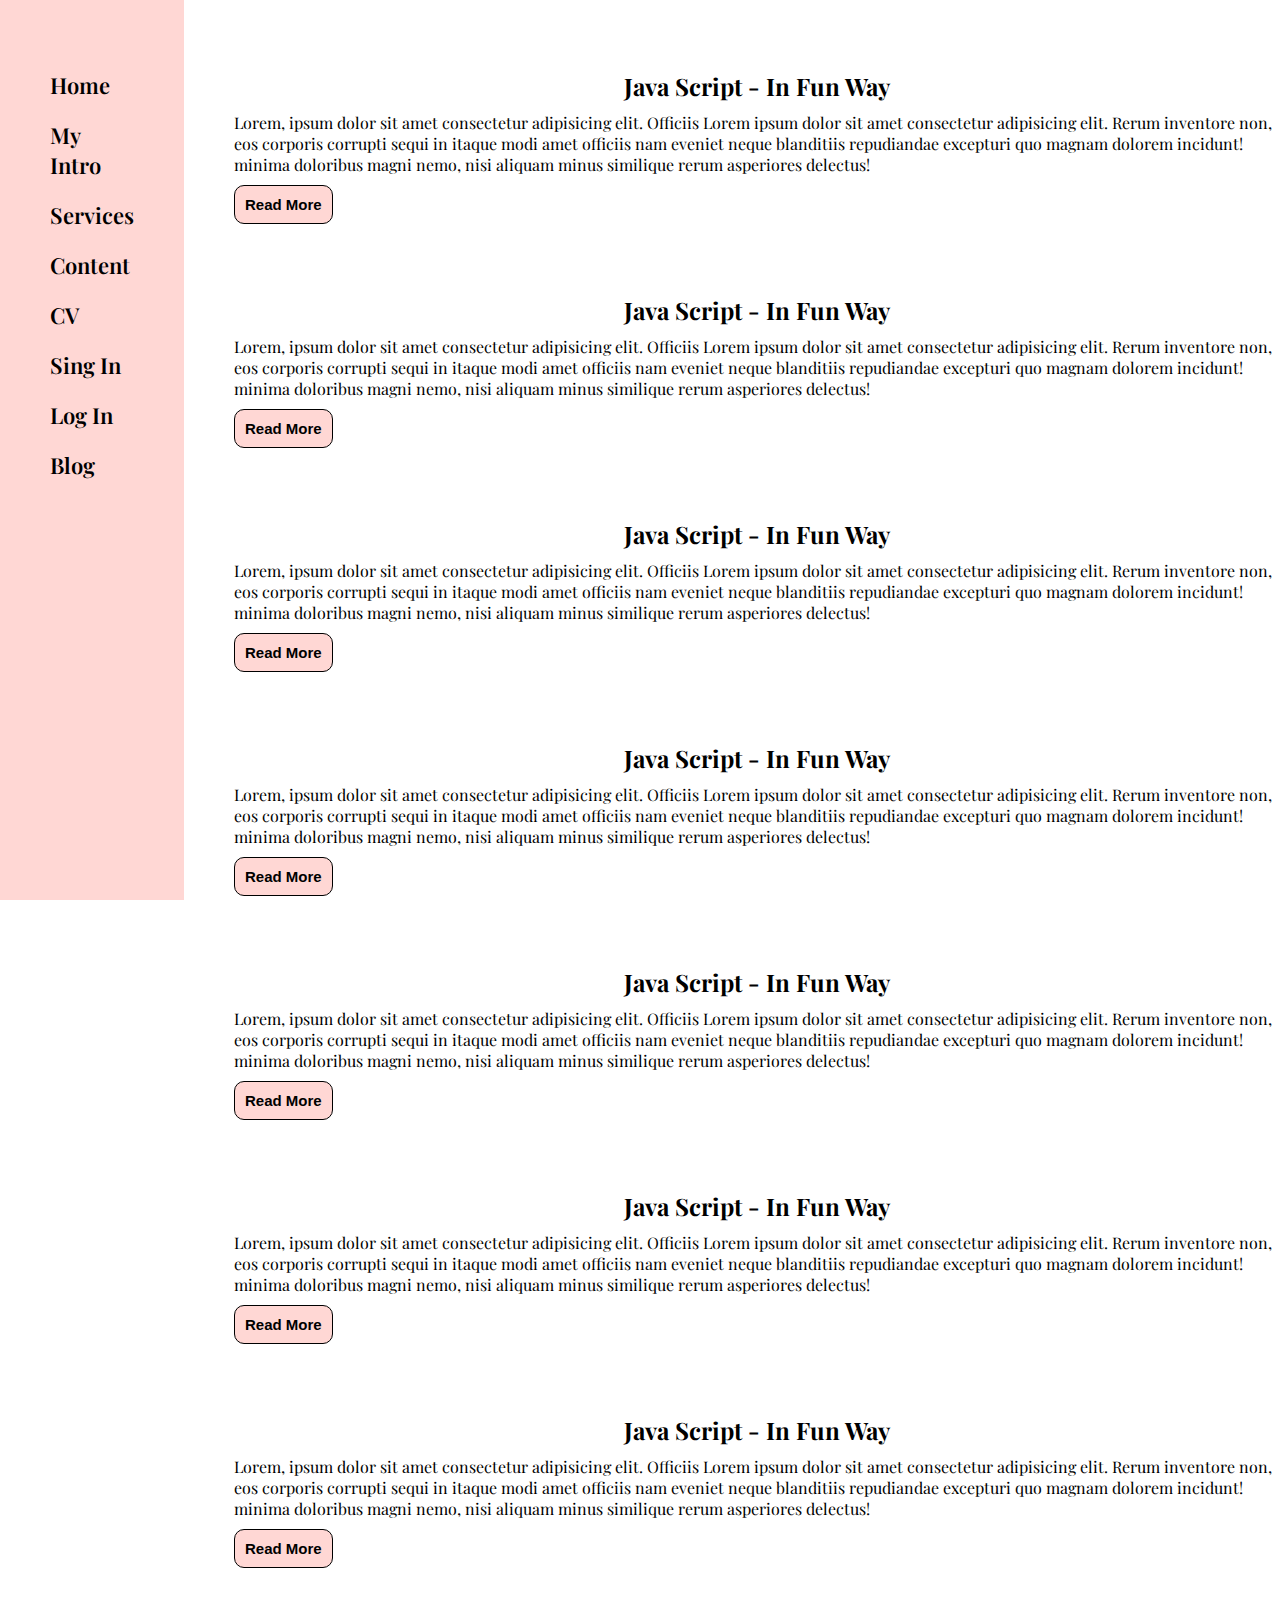
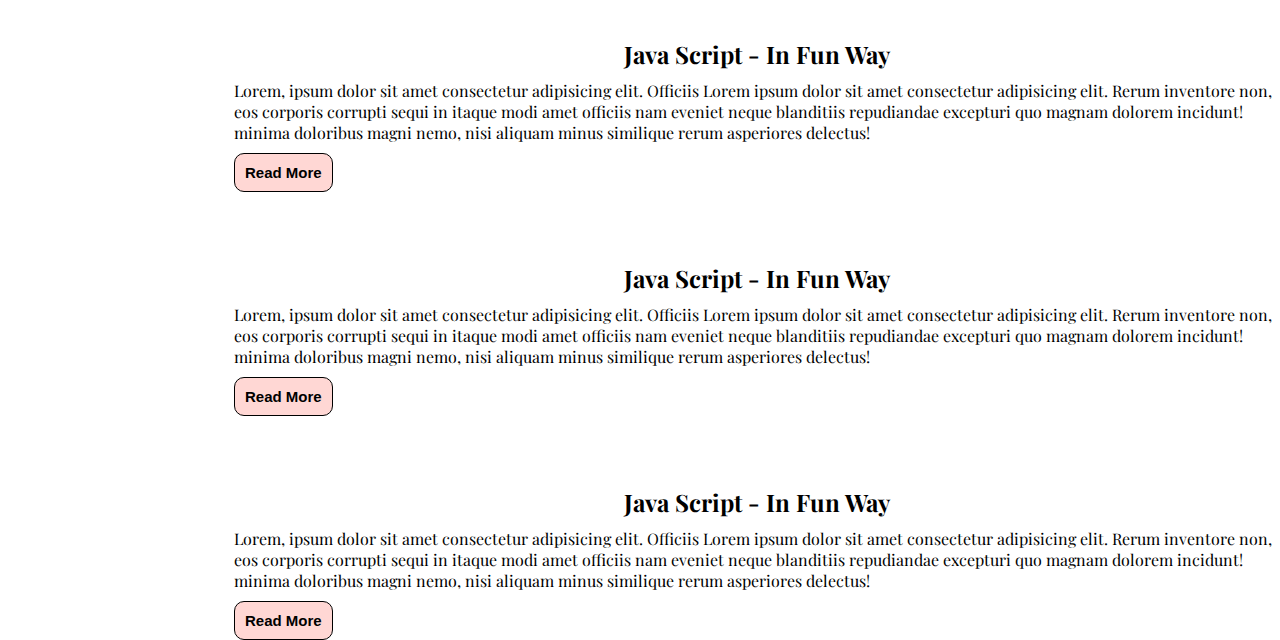
==== files/blog.html @ 66d513e1 "add new files" ====
<!DOCTYPE html>
<html lang="en">

<head>
    <meta charset="UTF-8">
    <meta name="viewport" content="width=device-width, initial-scale=1.0">
    <title>Protfolio</title>
    <link rel="stylesheet" href="../css/style.css">
    <link rel="stylesheet" href="../css/media.css">
</head>

<body>
    <div class="container">
        <div class="sidebar">
            <nav>
                <ul>

                    <li><a href="#">Home</a></li>
                    <li><a href="../files/intro.html" target="_blank">My Intro</a></li>
                    <li><a href="../files/service.html" target="_blank">Services</a></li>
                    <li><a href="../files/content.html" target="_blank">Content</a></li>
                    <li><a href="#" target="_blank">CV</a></li>
                    <li><a href="../files/sing-in.html" target="_blank">Sing In</a></li>
                    <li><a href="../files/log-in.html" target="_blank">Log In</a></li>
                    <li><a href="../files/blog.html" target="_blank">Blog</a></li>
                </ul>
            </nav>
        </div>
        <div class="main">
            <div class="blog-container">
                <div class="blog-items">
                    <h2>Java Script - In Fun Way</h2>
                    <p>Lorem, ipsum dolor sit amet consectetur adipisicing elit. Officiis Lorem ipsum dolor sit amet
                        consectetur adipisicing elit. Rerum inventore non, eos corporis corrupti sequi in itaque modi
                        amet officiis nam eveniet neque blanditiis repudiandae excepturi quo magnam dolorem incidunt!
                        minima doloribus magni nemo, nisi aliquam minus similique rerum asperiores delectus!</p>
                    <button class="btn btn-sm download-btn">Read More</button>
                </div>
                <div class="blog-items">
                    <h2>Java Script - In Fun Way</h2>
                    <p>Lorem, ipsum dolor sit amet consectetur adipisicing elit. Officiis Lorem ipsum dolor sit amet
                        consectetur adipisicing elit. Rerum inventore non, eos corporis corrupti sequi in itaque modi
                        amet officiis nam eveniet neque blanditiis repudiandae excepturi quo magnam dolorem incidunt!
                        minima doloribus magni nemo, nisi aliquam minus similique rerum asperiores delectus!</p>
                    <button class="btn btn-sm download-btn">Read More</button>
                </div>
                <div class="blog-items">
                    <h2>Java Script - In Fun Way</h2>
                    <p>Lorem, ipsum dolor sit amet consectetur adipisicing elit. Officiis Lorem ipsum dolor sit amet
                        consectetur adipisicing elit. Rerum inventore non, eos corporis corrupti sequi in itaque modi
                        amet officiis nam eveniet neque blanditiis repudiandae excepturi quo magnam dolorem incidunt!
                        minima doloribus magni nemo, nisi aliquam minus similique rerum asperiores delectus!</p>
                    <button class="btn btn-sm download-btn">Read More</button>
                </div>
                <div class="blog-items">
                    <h2>Java Script - In Fun Way</h2>
                    <p>Lorem, ipsum dolor sit amet consectetur adipisicing elit. Officiis Lorem ipsum dolor sit amet
                        consectetur adipisicing elit. Rerum inventore non, eos corporis corrupti sequi in itaque modi
                        amet officiis nam eveniet neque blanditiis repudiandae excepturi quo magnam dolorem incidunt!
                        minima doloribus magni nemo, nisi aliquam minus similique rerum asperiores delectus!</p>
                    <button class="btn btn-sm download-btn">Read More</button>
                </div>
                <div class="blog-items">
                    <h2>Java Script - In Fun Way</h2>
                    <p>Lorem, ipsum dolor sit amet consectetur adipisicing elit. Officiis Lorem ipsum dolor sit amet
                        consectetur adipisicing elit. Rerum inventore non, eos corporis corrupti sequi in itaque modi
                        amet officiis nam eveniet neque blanditiis repudiandae excepturi quo magnam dolorem incidunt!
                        minima doloribus magni nemo, nisi aliquam minus similique rerum asperiores delectus!</p>
                    <button class="btn btn-sm download-btn">Read More</button>
                </div>
                <div class="blog-items">
                    <h2>Java Script - In Fun Way</h2>
                    <p>Lorem, ipsum dolor sit amet consectetur adipisicing elit. Officiis Lorem ipsum dolor sit amet
                        consectetur adipisicing elit. Rerum inventore non, eos corporis corrupti sequi in itaque modi
                        amet officiis nam eveniet neque blanditiis repudiandae excepturi quo magnam dolorem incidunt!
                        minima doloribus magni nemo, nisi aliquam minus similique rerum asperiores delectus!</p>
                    <button class="btn btn-sm download-btn">Read More</button>
                </div>
                <div class="blog-items">
                    <h2>Java Script - In Fun Way</h2>
                    <p>Lorem, ipsum dolor sit amet consectetur adipisicing elit. Officiis Lorem ipsum dolor sit amet
                        consectetur adipisicing elit. Rerum inventore non, eos corporis corrupti sequi in itaque modi
                        amet officiis nam eveniet neque blanditiis repudiandae excepturi quo magnam dolorem incidunt!
                        minima doloribus magni nemo, nisi aliquam minus similique rerum asperiores delectus!</p>
                    <button class="btn btn-sm download-btn">Read More</button>
                </div>
                <div class="blog-items">
                    <h2>Java Script - In Fun Way</h2>
                    <p>Lorem, ipsum dolor sit amet consectetur adipisicing elit. Officiis Lorem ipsum dolor sit amet
                        consectetur adipisicing elit. Rerum inventore non, eos corporis corrupti sequi in itaque modi
                        amet officiis nam eveniet neque blanditiis repudiandae excepturi quo magnam dolorem incidunt!
                        minima doloribus magni nemo, nisi aliquam minus similique rerum asperiores delectus!</p>
                    <button class="btn btn-sm download-btn">Read More</button>
                </div> <div class="blog-items">
                    <h2>Java Script - In Fun Way</h2>
                    <p>Lorem, ipsum dolor sit amet consectetur adipisicing elit. Officiis Lorem ipsum dolor sit amet
                        consectetur adipisicing elit. Rerum inventore non, eos corporis corrupti sequi in itaque modi
                        amet officiis nam eveniet neque blanditiis repudiandae excepturi quo magnam dolorem incidunt!
                        minima doloribus magni nemo, nisi aliquam minus similique rerum asperiores delectus!</p>
                    <button class="btn btn-sm download-btn">Read More</button>
                </div>
                <div class="blog-items">
                    <h2>Java Script - In Fun Way</h2>
                    <p>Lorem, ipsum dolor sit amet consectetur adipisicing elit. Officiis Lorem ipsum dolor sit amet
                        consectetur adipisicing elit. Rerum inventore non, eos corporis corrupti sequi in itaque modi
                        amet officiis nam eveniet neque blanditiis repudiandae excepturi quo magnam dolorem incidunt!
                        minima doloribus magni nemo, nisi aliquam minus similique rerum asperiores delectus!</p>
                    <button class="btn btn-sm download-btn">Read More</button>
                </div>

            </div>
        </div>
    </div>
    <script src="./js/script.js"></script>
</body>

</html>
---- css/style.css ----
@import url('https://fonts.googleapis.com/css2?family=Big+Shoulders+Inline:opsz,wght@10..72,100..900&family=Inter:ital,opsz,wght@0,14..32,100..900;1,14..32,100..900&family=Noto+Sans+Mono:wght@100..900&family=Playfair+Display:ital,wght@0,400..900;1,400..900&family=Roboto:ital,wght@0,100..900;1,100..900&display=swap');
@import url('https://fonts.googleapis.com/css2?family=Big+Shoulders+Inline:opsz,wght@10..72,100..900&family=Exo+2:ital,wght@0,100..900;1,100..900&family=Inter:ital,opsz,wght@0,14..32,100..900;1,14..32,100..900&family=Noto+Sans+Mono:wght@100..900&family=Playfair+Display:ital,wght@0,400..900;1,400..900&family=Roboto:ital,wght@0,100..900;1,100..900&display=swap');

* {
    margin: 0;
    padding: 0px;
    box-sizing: border-box;
}

body {
    font-family: "Playfair Display", serif;
}

:root {
    --padding-: 10px;
    --padding-end-: 50px;
    --p-top-: 20px;
    --p-bottom-: 20px;
    --p-top-bottom: 20px 0px;
    --p-left-right: 0px 20px;
    --margin-: 10px;
    --m-top: 20px;
    --m-bottom: 20px;
    --m-top-bottom: 10px 0px;
    --m-left-right: 0px 20px;
    --page-end-margin: 50px;
    --m-right-:10px;
}

li {
    list-style: none;
  
}

a {
    text-decoration: none;
    color: black;
}

.container {
    display: flex;
}

.sidebar {
    background-color: #ffd7d4;
    height: 100vh;
}

.dasboard {   
    width: 80%;
}

.sidebar nav {
    padding: var(--padding-end-);
    text-align: justify;
}
.sidebar nav  li  {
   margin: 20px 0px ;
}
.sidebar nav  li a {
    font-size: 22px;
    margin: 20px 0px; 
    font-weight: 600;
}

.info-container {
  
    width: 85vw;
    height: 75.7vh;
    margin: 70px auto;
    display: flex;
    flex-wrap: wrap;
}

.dev-pic {
    width: 50%;
    display: flex;
    justify-content: center;
}

.dev-info {
    width: 50%;
    font-family: "Exo 2", sans-serif;
    display: flex;
    flex-direction: column;
    justify-content: center;
}
.dev-pic img {
   height: 75.7vh;
}
.dev-m{
    margin: var(--m-top-bottom);
    font-size: 27px;
}
.download-btn{
    padding: var(--padding-);
    border-radius: 10px;
    border: 1px solid black;
    background-color: #ffd7d4;
    font-size: 15px;
    font-weight: 600;
    cursor: pointer;
    transition: all 0.3s ease-in-out;
}
.content-btn{
    margin-left: 15px;
}
.download-btn:hover{
    background-color: #ffb8b2;
}


/* blog   css */
.blog-items{
    margin-left: 50px;
    margin-top: 70px;
}
.blog-items h2{
    text-align: center;
    margin-bottom: 10px;
}
.blog-items p{
    margin-bottom: 10px;
}
---- css/media.css ----
@media(max-width:1199px){
    .dev-pic img {
        height: 50.7vh;
    }
    .info-container {
        height: 50.7vh;
    }
    .dev-m{
        font-size: 20px;
    }
}
@media(max-width:991px){
    .sidebar nav li a {
        font-size: 13px;
       
    }
}
@media(max-width:767px){
    .dev-pic {
        width: 100%;
        justify-content: center;
        align-items: center;
        display: flex;
    }
    .dev-info {
        width: 100%;
        display: flex;
        align-content: center;
        justify-content: space-evenly;
        flex-wrap: wrap;
    }
    .dev-m {
        font-size: 14px;
    }
}
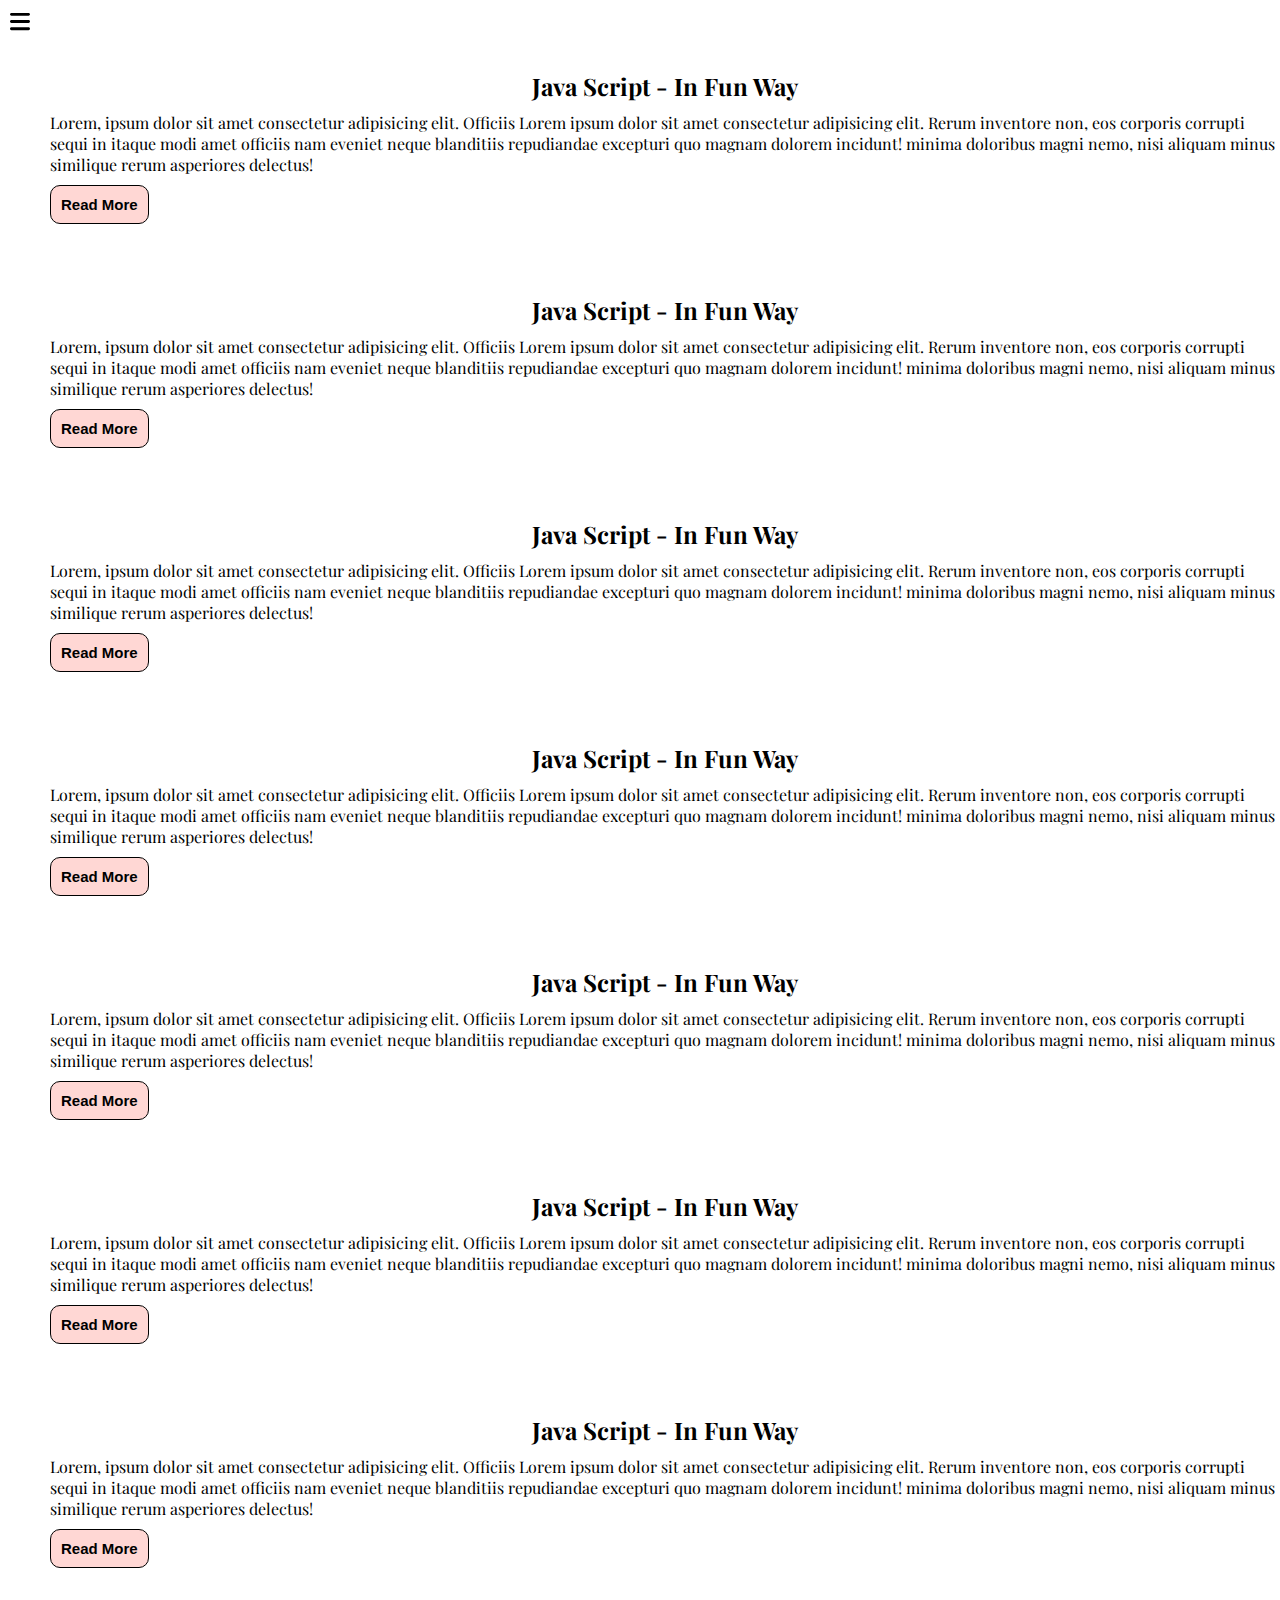
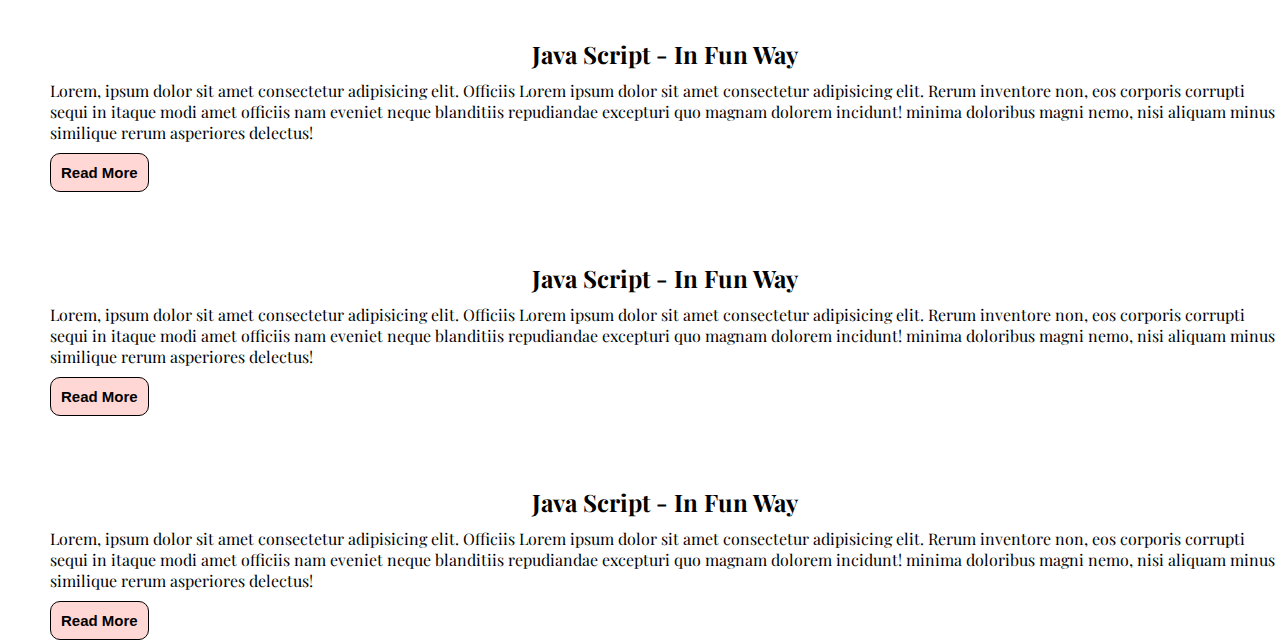
==== commit ee781c1f: "add new files and code" ====
--- a/files/blog.html
+++ b/files/blog.html
@@ -11,11 +11,11 @@
 
 <body>
     <div class="container">
-        <div class="sidebar">
+        <div class="sidebar sidebargo">
             <nav>
                 <ul>
 
-                    <li><a href="#">Home</a></li>
+                    <li><a href="../index.html">Home</a></li>
                     <li><a href="../files/intro.html" target="_blank">My Intro</a></li>
                     <li><a href="../files/service.html" target="_blank">Services</a></li>
                     <li><a href="../files/content.html" target="_blank">Content</a></li>
@@ -26,7 +26,13 @@
                 </ul>
             </nav>
         </div>
+        <div class="ham">
+            <img class="ham-img" src="../assets/bars-solid.svg" alt="" width="20px">
+            <img class="cross-img" src="../assets/circle-xmark-solid.svg" alt="hum" width="20px">
+         </div>
         <div class="main">
+           
+
             <div class="blog-container">
                 <div class="blog-items">
                     <h2>Java Script - In Fun Way</h2>
@@ -111,7 +117,9 @@
             </div>
         </div>
     </div>
-    <script src="./js/script.js"></script>
+    <script src="../js/script.js"></script>
 </body>
 
-</html>+</html>
+
+
--- a/css/style.css
+++ b/css/style.css
@@ -39,11 +39,13 @@
 
 .container {
     display: flex;
+
 }
 
 .sidebar {
     background-color: #ffd7d4;
     height: 100vh;
+    transition: all 0.6s ease-in;
 }
 
 .dasboard {   
@@ -70,6 +72,7 @@
     margin: 70px auto;
     display: flex;
     flex-wrap: wrap;
+    
 }
 
 .dev-pic {
@@ -109,6 +112,15 @@
     background-color: #ffb8b2;
 }
 
+.ham{
+    position: absolute;
+    top: 10px;
+    left: 10px;
+    cursor: pointer;
+}
+img.cross-img {
+    margin-left: 150px;
+}
 
 /* blog   css */
 .blog-items{
@@ -120,5 +132,10 @@
     margin-bottom: 10px;
 }
 .blog-items p{
+
     margin-bottom: 10px;
+}
+.sidebargo{
+    position: absolute;
+    transform: translate(-443px , 0px );
 }--- a/css/media.css
+++ b/css/media.css
@@ -1,3 +1,4 @@
+
 @media(max-width:1199px){
     .dev-pic img {
         height: 50.7vh;
@@ -8,19 +9,20 @@
     .dev-m{
         font-size: 20px;
     }
+
 }
 @media(max-width:991px){
     .sidebar nav li a {
         font-size: 13px;
-       
     }
+    img.cross-img {
+        margin-left: 114px;
+    }
+
 }
 @media(max-width:767px){
     .dev-pic {
-        width: 100%;
-        justify-content: center;
-        align-items: center;
-        display: flex;
+    display: none;
     }
     .dev-info {
         width: 100%;
